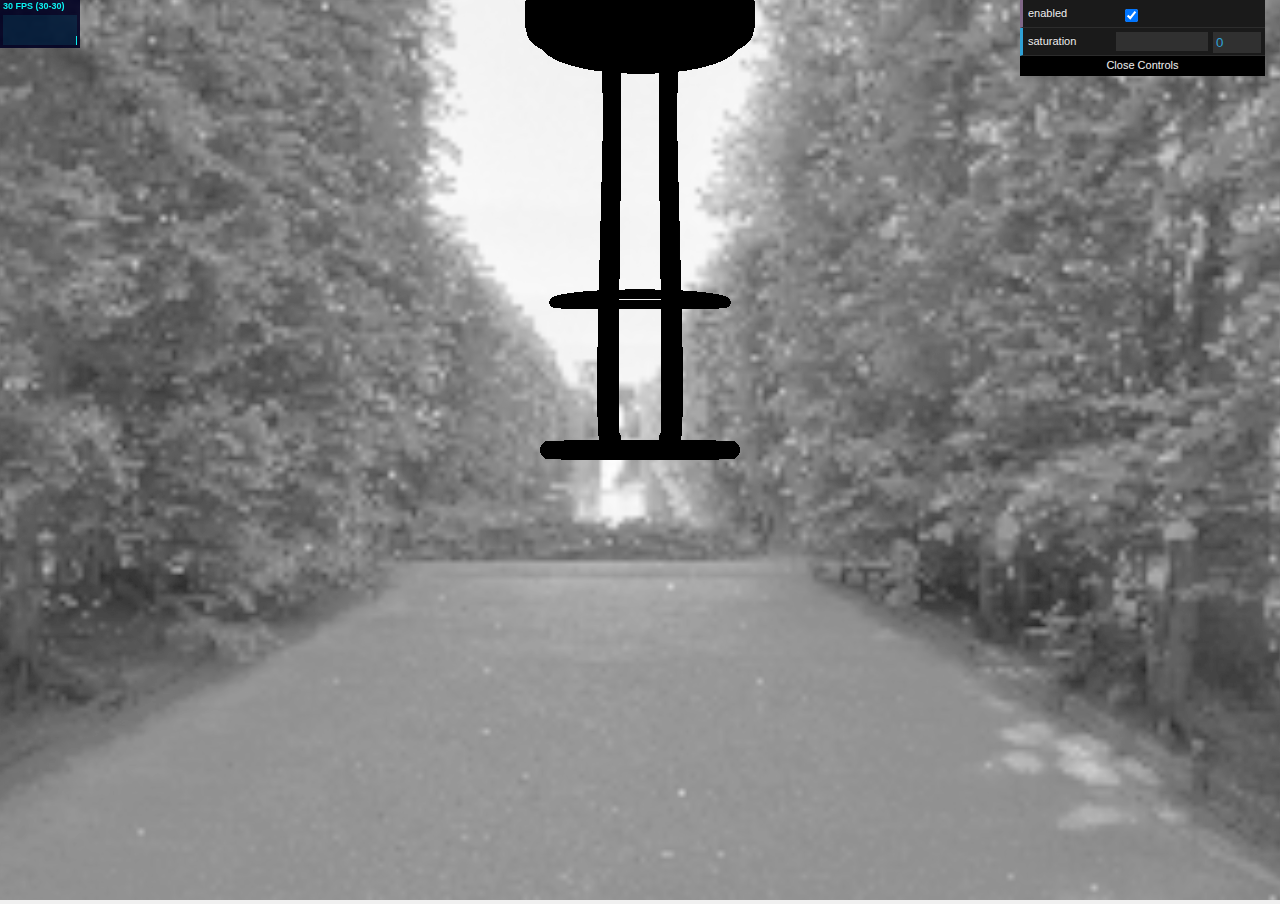
==== caricaimm.html @ 74af185b "modello funzionante con funzione traverse" ====
<!DOCTYPE html>
<html lang="en">
	<head>
		<title>Modello dello sgabello</title>
		<meta charset="utf-8">
		<meta name="viewport" content="width=device-width, user-scalable=no, minimum-scale=1.0, maximum-scale=1.0">
		<style>
			body {
				background-color: #f0f0f0;
				margin: 0px;
				overflow: hidden;
			}

			#info {
				position: absolute;
				top: 0px; width: 100%;
				color: #222;
				padding: 5px;
				font-family: Monospace;
				font-size: 13px;
				text-align: center;
			}

			a {
				color: #000;
				text-decoration: none;
			}

			a:hover {
				color: #0080ff;
			}
		</style>
	</head>
	<body>

		<script src="lib/three.min.js"></script>
		<script src="lib/stats.min.js"></script>
		<script src="lib/OrbitControls.js"></script>
		<script src='lib/dat.gui.min.js'></script>
		<script src='lib/OBJLoader.js'></script>
		<script src="lib/EffectComposer.js"></script>
		<script src="lib/CopyShader.js"></script>
		<script src="lib/ShaderPass.js"></script>
		<script src="lib/RenderPass.js"></script>
		<script src="lib/GammaCorrectionShader.js"></script>



		<!-- three.js code -->

		<script>
		var saturationShader = {
			uniforms: {
				"tDiffuse": { type: "t", value: null },
				"saturation": { type: "f", value: 1.0 },
			},
			vertexShader: [
				"varying vec2 vUv;",
				"void main() {",
					"vUv = uv;",
					"gl_Position = projectionMatrix * modelViewMatrix * vec4( position, 1.0 );",
				"}"
			].join("\n"),
			fragmentShader: [
				"uniform sampler2D tDiffuse;",
				"varying vec2 vUv;",
				"uniform float saturation;",
				"void main() {",
					"vec3 original_color = texture2D(tDiffuse, vUv).rgb;",
					"vec3 lumaWeights = vec3(.25,.50,.25);",
					"vec3 grey = vec3(dot(lumaWeights,original_color));",
					"gl_FragColor = vec4(grey + saturation * (original_color - grey) ,1.0);",
				"}"
			].join("\n")
		};

			var renderer = new THREE.WebGLRenderer( { antialias: true } );
			var camera = new THREE.PerspectiveCamera( 35, window.innerWidth / window.innerHeight, 1, 1000 );
			var controls = new THREE.OrbitControls( camera, renderer.domElement );
			var scene = new THREE.Scene();
			var guiParams = {
				enabled: true,
				saturation: 0.0,
			}
			var saturationEffect; 
			

			var normalMap = loadTexture( "textures/normal.jpg" );
			var loader = new THREE.CubeTextureLoader();               // THREE.ImageUtils.loadTexture( 'models/interno.jpg' ); perchè non va bene?
				loader.setPath( 'textures/cubemap/' );

				var textureCube = loader.load( [
					'posx.png', 'negx.png',
					'posy.png', 'negy.png',
					'posz.png', 'negz.png'
				] );

			scene.background = textureCube;
			textureCube.minFilter = THREE.LinearMipMapLinearFilter;

			var ourMaterial = new THREE.MeshStandardMaterial({
			 	envMap: textureCube,
			  roughness: 0.5,
				normalMap: normalMap,
			  normalScale: new THREE.Vector2(1,1),
				color: new THREE.Color(0.8,0.8,0.8),
				metalness: 1,
			});



			var loader = new THREE.OBJLoader();
				loader.load( "models/SgabelloCompleto.obj", function ( obj ) {
					sgabello = obj;

					obj.traverse(
						function (child){
							if (child instanceof THREE.Mesh) {
								if (child.name === "Seduta") seduta.push(child);
								if (child.name === "Sottocuscino") sottocuscino.push(child);
								if (child.name === "Struttura") struttura.push(child);
							}
						}
					);
					scene.add(sgabello);
				});


			var gui;
			var stats = new Stats();

			function loadTexture(file) {
					var texture = new THREE.TextureLoader().load( file , function ( texture ) {

						texture.minFilter = THREE.LinearMipMapLinearFilter;
						texture.anisotropy = renderer.getMaxAnisotropy();
						texture.wrapS = texture.wrapT = THREE.RepeatWrapping;
    			  texture.offset.set( 0, 0 );
						texture.needsUpdate = true;
						render();
					} )
					return texture;
			}
			

			function init() {

				renderer.setClearColor( 0xf0f0f0 );
				camera.position.set( 0, 0, 10 );
				scene.add( camera );

				document.body.appendChild( renderer.domElement );
				renderer.setPixelRatio( window.devicePixelRatio );
				renderer.setSize( window.innerWidth, window.innerHeight );
				renderer.gammaInput = true;
				renderer.gammaOutput = false;

				controls.minDistance = 1;
				controls.maxDistance = 100;
				controls.enablePan = false;
				controls.update();

				window.addEventListener( 'resize', onResize, false );

			  stats.domElement.style.position = 'absolute';
			  stats.domElement.style.top = '0px';
			  document.body.appendChild( stats.domElement );

				composer = new THREE.EffectComposer( renderer );
				composer.addPass( new THREE.RenderPass( scene, camera ) );
				saturationEffect = new THREE.ShaderPass( saturationShader );
				composer.addPass( saturationEffect );
				passthrough = new THREE.ShaderPass( THREE.GammaCorrectionShader);
				passthrough.renderToScreen = true;
				composer.addPass( passthrough );
			}

			function onResize() {

				renderer.setSize( window.innerWidth, window.innerHeight );
				camera.aspect = ( window.innerWidth / window.innerHeight );
				camera.updateProjectionMatrix();

			}

			function update() {
				requestAnimationFrame( update );
				stats.update();
				saturationEffect.uniforms.saturation.value = guiParams.saturation;
				render();
			}

			function render() {
				composer.render();
			}

			function clearGui() {

				if ( gui ) gui.destroy();
				gui = new dat.GUI();
				gui.open();

			}

			function buildGui() {
				clearGui();
				gui.add(guiParams,'enabled').onChange( function (value) {
					saturationEffect.enabled = value;
				});
				gui.add(guiParams,'saturation',0,5);
			}

			init();
			buildGui();
			update();
			render();

		</script>
	</body>
</html>
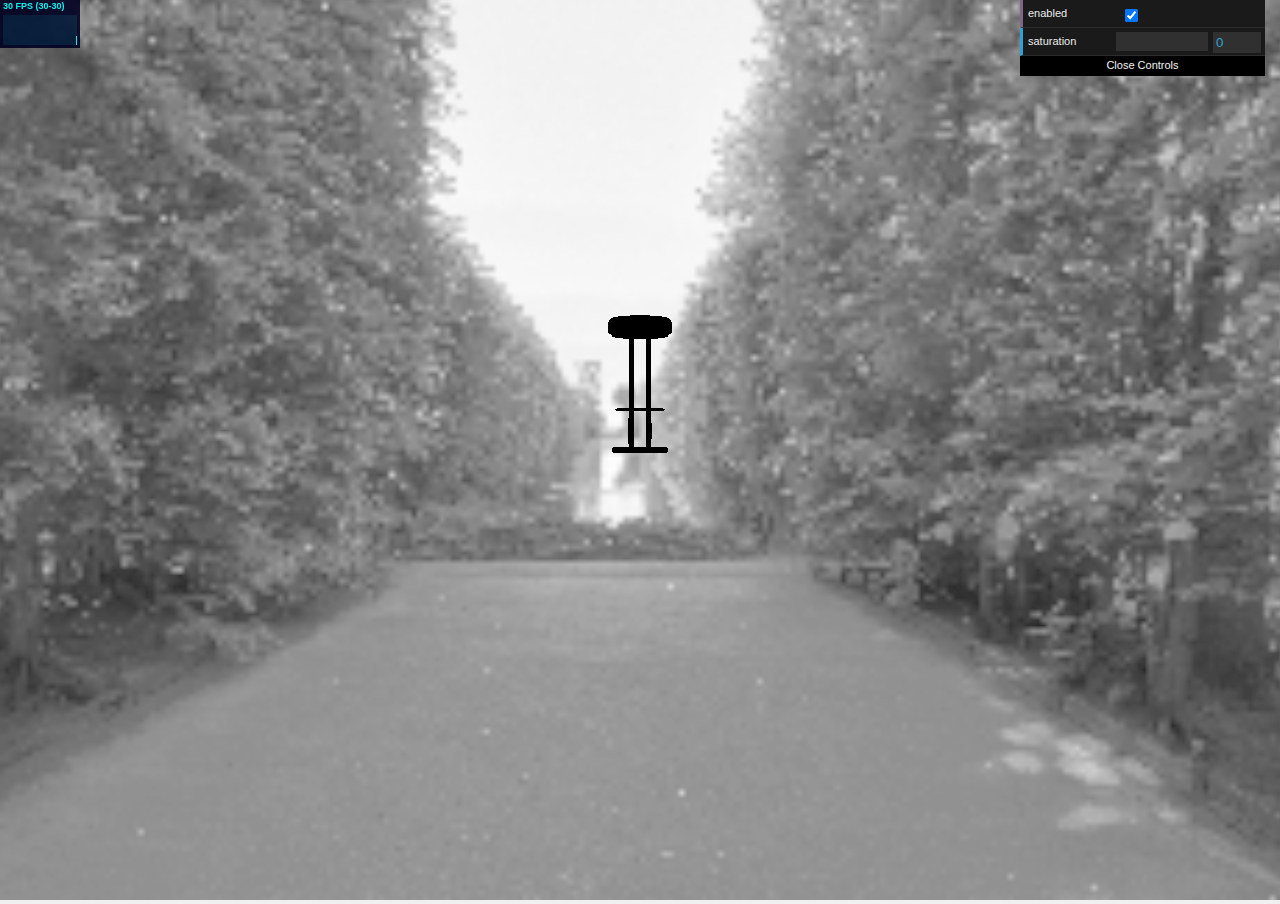
==== commit cb4567b2: "posizionamento obj" ====
--- a/caricaimm.html
+++ b/caricaimm.html
@@ -112,6 +112,7 @@
 			var loader = new THREE.OBJLoader();
 				loader.load( "models/SgabelloCompleto.obj", function ( obj ) {
 					sgabello = obj;
+					obj.position.z = -25;
 
 					obj.traverse(
 						function (child){
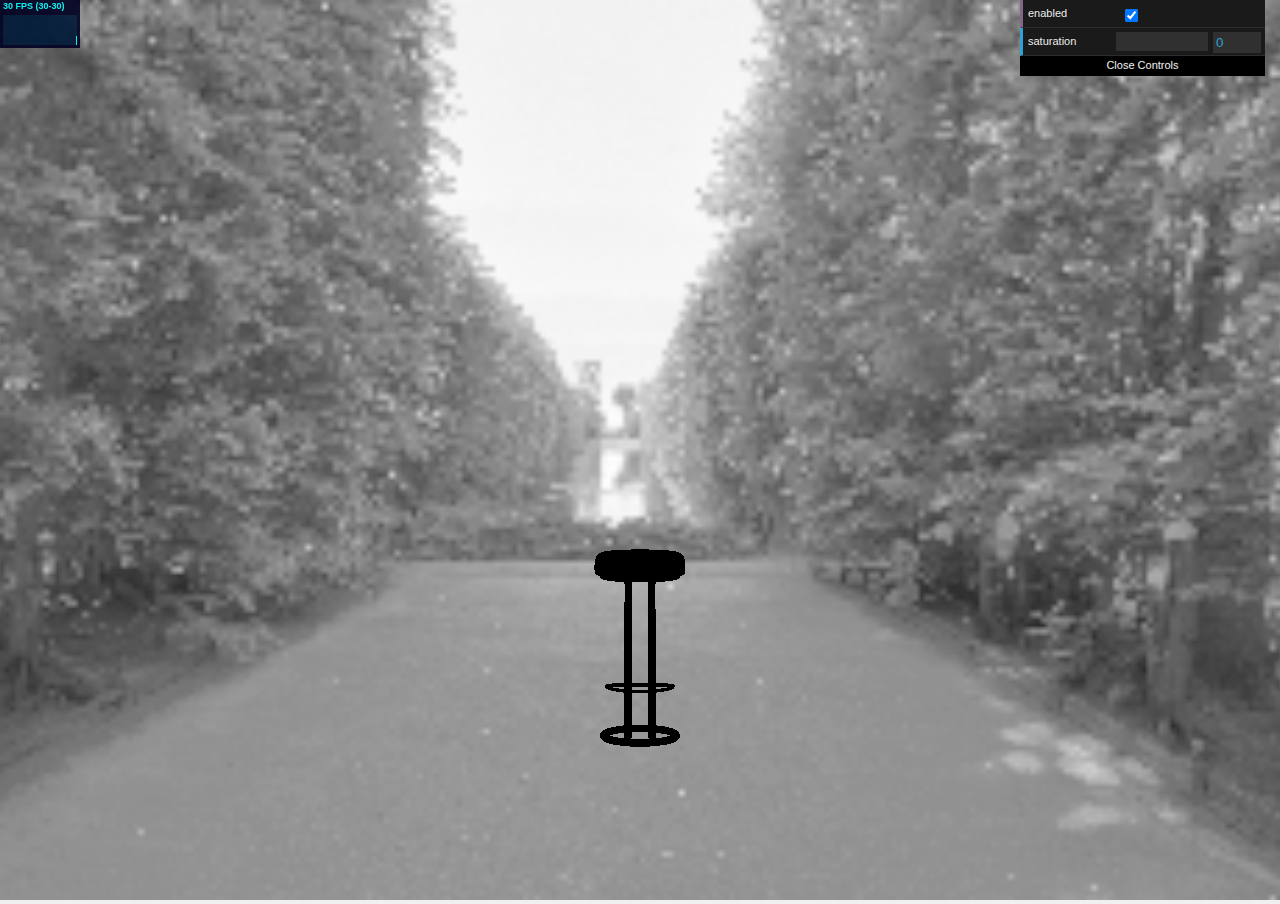
==== commit 90add499: "caric im" ====
--- a/caricaimm.html
+++ b/caricaimm.html
@@ -86,7 +86,7 @@
 			
 
 			var normalMap = loadTexture( "textures/normal.jpg" );
-			var loader = new THREE.CubeTextureLoader();               // THREE.ImageUtils.loadTexture( 'models/interno.jpg' ); perchè non va bene?
+			var loader = new THREE.CubeTextureLoader();
 				loader.setPath( 'textures/cubemap/' );
 
 				var textureCube = loader.load( [
@@ -112,7 +112,9 @@
 			var loader = new THREE.OBJLoader();
 				loader.load( "models/SgabelloCompleto.obj", function ( obj ) {
 					sgabello = obj;
-					obj.position.z = -25;
+					
+					obj.position.z = -15;
+					obj.position.y = -5;
 
 					obj.traverse(
 						function (child){
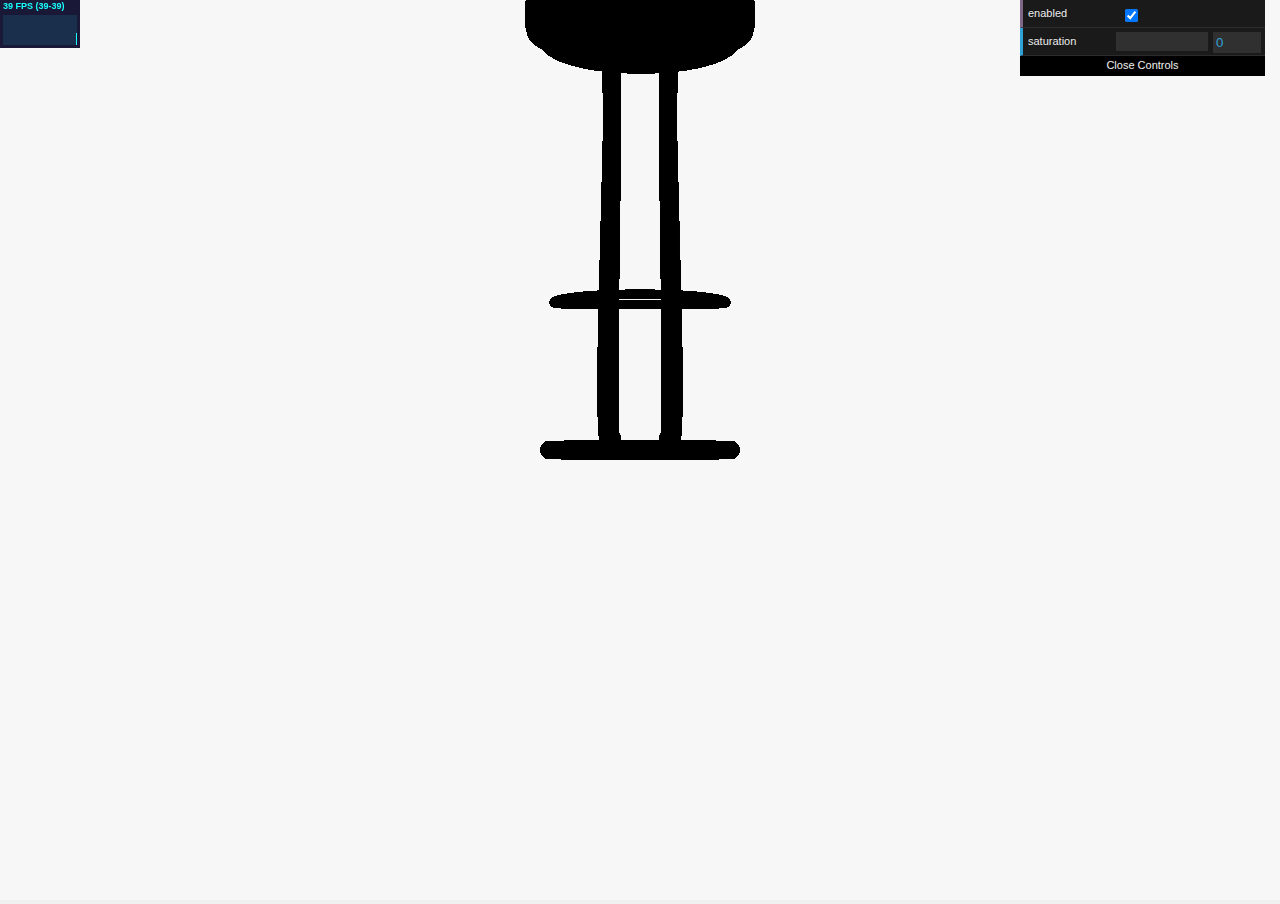
==== commit 9bc32d60: "mod" ====
--- a/caricaimm.html
+++ b/caricaimm.html
@@ -83,38 +83,31 @@
 				saturation: 0.0,
 			}
 			var saturationEffect; 
+
+
+			// ------------------- CARICAMENTO DELLA CUBEMAP -------------------
+
+			var loader = new THREE.CubeTextureLoader();
+			loader.setPath( 'textures/cubemap/' );
 			
-
-			var normalMap = loadTexture( "textures/normal.jpg" );
-			var loader = new THREE.CubeTextureLoader();
-				loader.setPath( 'textures/cubemap/' );
-
-				var textureCube = loader.load( [
-					'posx.png', 'negx.png',
-					'posy.png', 'negy.png',
-					'posz.png', 'negz.png'
-				] );
-
-			scene.background = textureCube;
+			var textureCube;
+			textureCube = loader.load([
+					'px.png', 'nx.png',
+					'py.png', 'ny.png',
+					'pz.png', 'nz.png'
+					] );
+
+			//scene.background = textureCube;     se lo si decommenta aggiungo il background alla scena ma a noi non serve
 			textureCube.minFilter = THREE.LinearMipMapLinearFilter;
 
-			var ourMaterial = new THREE.MeshStandardMaterial({
-			 	envMap: textureCube,
-			  roughness: 0.5,
-				normalMap: normalMap,
-			  normalScale: new THREE.Vector2(1,1),
-				color: new THREE.Color(0.8,0.8,0.8),
-				metalness: 1,
-			});
-
-
+			// ------------------- CARICAMENTO DEL MODELLO OBJ DELLO SGABELLO -------------------
 
 			var loader = new THREE.OBJLoader();
-				loader.load( "models/SgabelloCompleto.obj", function ( obj ) {
+				loader.load( "models/SgabelloCompleto1.obj", function ( obj ) {
 					sgabello = obj;
 					
-					obj.position.z = -15;
-					obj.position.y = -5;
+					obj.position.z = 0;
+					obj.position.y = 0;
 
 					obj.traverse(
 						function (child){
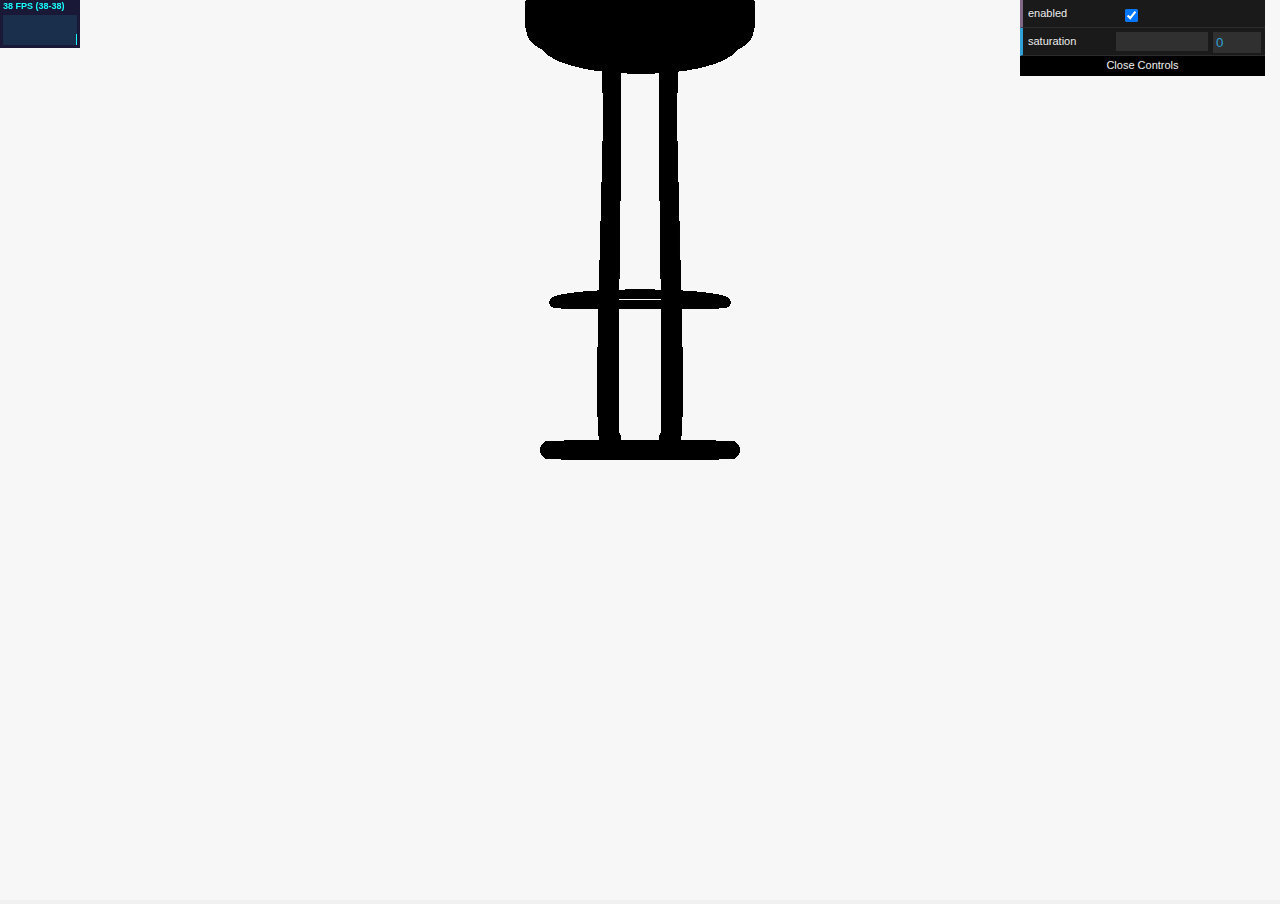
==== commit 0cf88d06: "fine matt" ====
--- a/caricaimm.html
+++ b/caricaimm.html
@@ -43,8 +43,6 @@
 		<script src="lib/ShaderPass.js"></script>
 		<script src="lib/RenderPass.js"></script>
 		<script src="lib/GammaCorrectionShader.js"></script>
-
-
 
 		<!-- three.js code -->
 
@@ -103,7 +101,7 @@
 			// ------------------- CARICAMENTO DEL MODELLO OBJ DELLO SGABELLO -------------------
 
 			var loader = new THREE.OBJLoader();
-				loader.load( "models/SgabelloCompleto1.obj", function ( obj ) {
+				loader.load( "models/SgabelloCompleto.obj", function ( obj ) {
 					sgabello = obj;
 					
 					obj.position.z = 0;
@@ -121,7 +119,6 @@
 					scene.add(sgabello);
 				});
 
-
 			var gui;
 			var stats = new Stats();
 
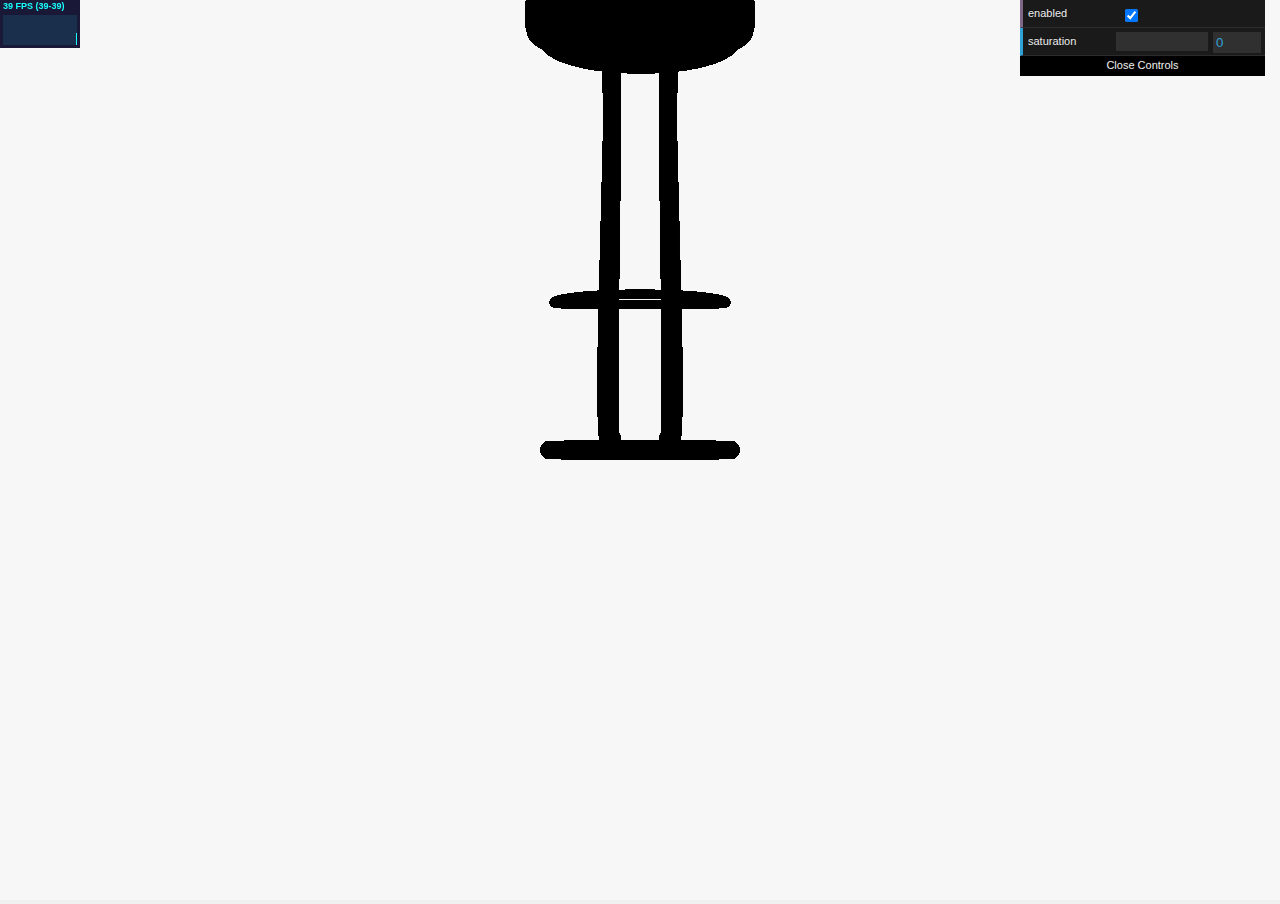
==== commit ef9fdd2a: "Modifica al carica imm" ====
--- a/caricaimm.html
+++ b/caricaimm.html
@@ -95,7 +95,7 @@
 					'pz.png', 'nz.png'
 					] );
 
-			//scene.background = textureCube;     se lo si decommenta aggiungo il background alla scena ma a noi non serve
+			//scene.background = textureCube;    se lo si decommenta aggiungo il background alla scena ma a noi non serve
 			textureCube.minFilter = THREE.LinearMipMapLinearFilter;
 
 			// ------------------- CARICAMENTO DEL MODELLO OBJ DELLO SGABELLO -------------------
